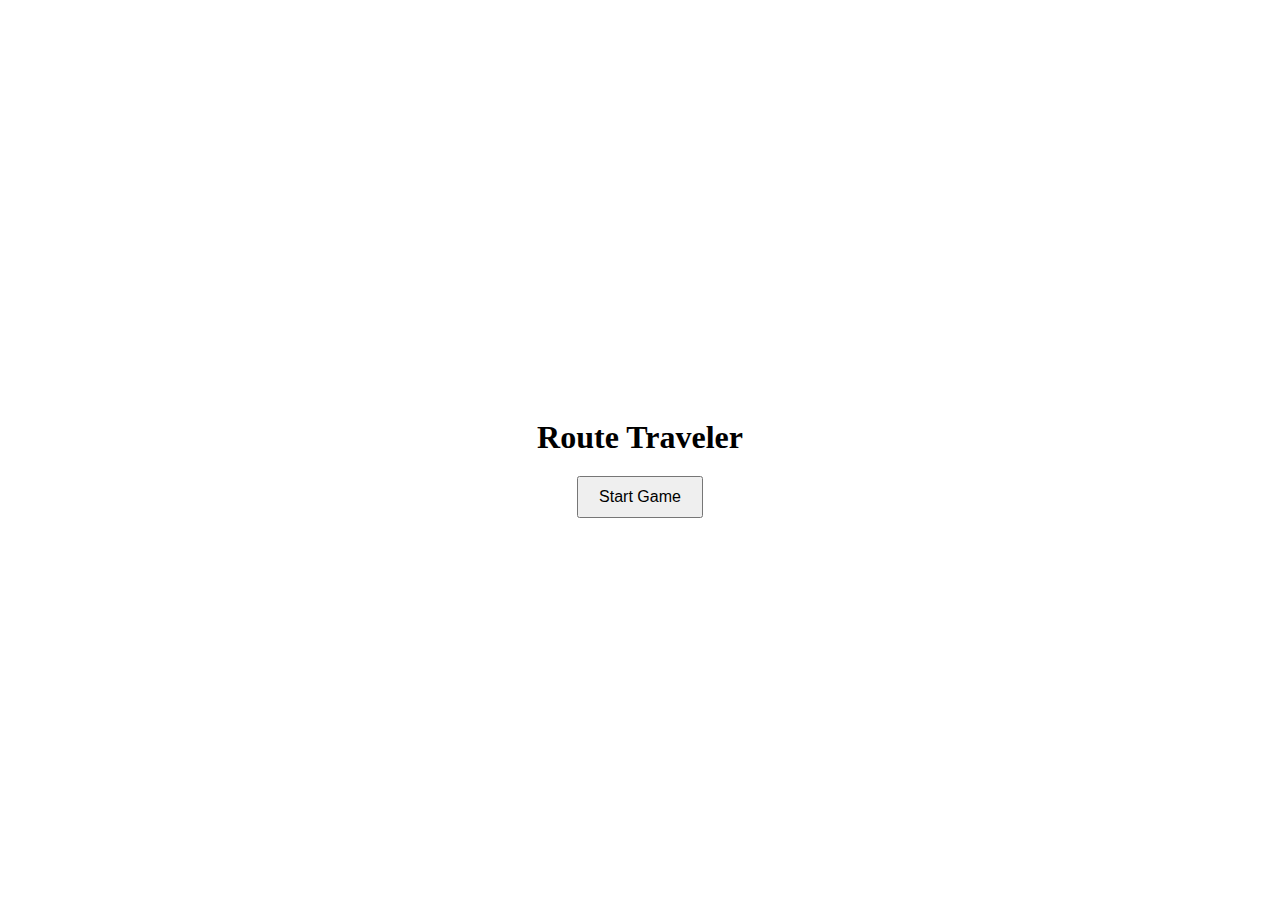
==== index.html @ 51d4e63b "Broke code. Health bars disappeared. Images are oversized. Game logic still works. Player and enemy " ====
<!DOCTYPE html>
<html lang="en">
<head>
    <meta charset="UTF-8">
    <meta name="viewport" content="width=device-width, initial-scale=1.0">
    <title>🏰 Route Traveler - Start Game</title>
    <link rel="stylesheet" href="css/style.css">
</head>
<body>
    <div class="home-container">
        <h1>Route Traveler</h1>
        <button id="start-game-button">Start Game</button>
    </div>
    <script src="js/home.js"></script>
</body>
</html>
---- css/style.css ----
.home-container {
  display: flex;
  flex-direction: column;
  align-items: center;
  justify-content: center;
  height: 100vh;
  text-align: center;
}

.home-container h1 {
  margin-bottom: 20px;
}

.home-container button {
  padding: 10px 20px;
  font-size: 16px;
  cursor: pointer;
}

/* Code above this line is for the home page */

.playerImg, .enemyImg {
  width: 80px;
  height: 80px;
}

.game-container {
  display: grid;
  grid-template-rows: 1fr auto auto;
  height: 100vh;
}

.battlefield {
  display: flex;
  justify-content: space-around;
  align-items: center;
  background-color: #f0f0f0;
}

.player-area, .enemy-area {
  flex: 1;
  display: flex;
  flex-direction: column;
  align-items: center;
}

.health-bar-container {
  width: 60%;
  background-color: #ddd;
  border-radius: 5px;
  margin-top: 10px;
  height: 15px;
}

.health-bar {
  background-color: #4CAF50;
  height: 100%;
  border-radius: 5px;
  transition: width 0.5s ease-in-out;
}

.action-panel {
  display: flex;
  justify-content: center;
  background-color: #ddd;
  padding: 10px 0;
}

.action-panel button {
  margin: 0 10px;
}

.message-area {
  text-align: center;
  padding: 10px;
  font-size: 16px;
  color: #333;
}
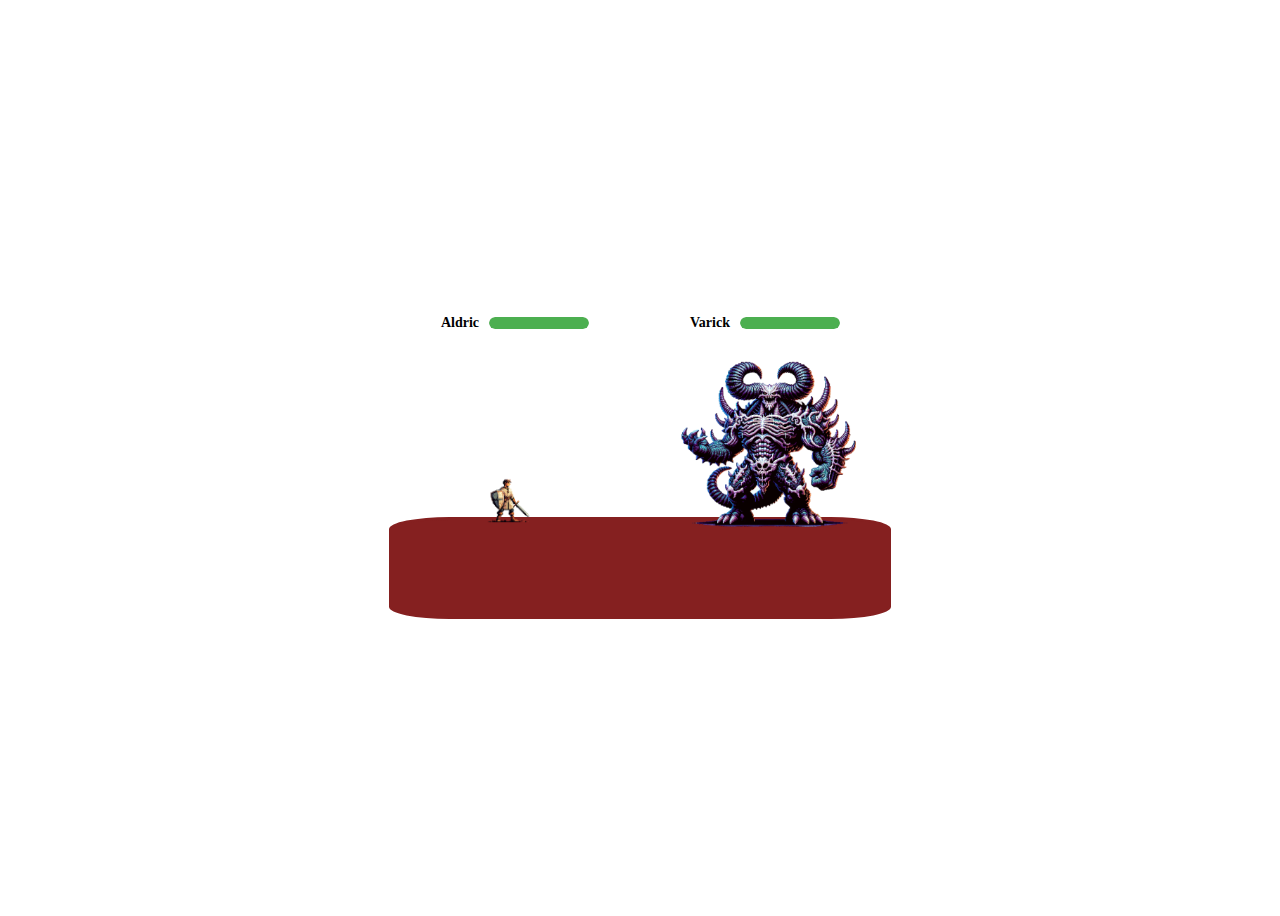
==== commit 6b0b3f6e: "Fix images.  Health bar restored." ====
--- a/index.html
+++ b/index.html
@@ -3,14 +3,32 @@
 <head>
     <meta charset="UTF-8">
     <meta name="viewport" content="width=device-width, initial-scale=1.0">
-    <title>🏰 Route Traveler - Start Game</title>
+    <title>🏰 Route Traveler - Gameplay</title>
     <link rel="stylesheet" href="css/style.css">
 </head>
 <body>
-    <div class="home-container">
-        <h1>Route Traveler</h1>
-        <button id="start-game-button">Start Game</button>
+    <div class="container">
+        <div class="box" id="ground"></div>
+        <div class="box health-bar" id="playerHealth">
+            <div class="health-bar-text">Aldric</div>
+            <div class="health-bar-container">
+                <div class="health-bar-fill" style="width: 100%;"></div>
+            </div>
+        </div>
+        <div class="box health-bar" id="enemyHealth">
+            <div class="health-bar-text">Varick</div>
+            <div class="health-bar-container">
+                <div class="health-bar-fill" style="width: 100%;"></div>
+            </div>
+        </div>
+        <div class="box" id="playerAvatar">
+            <img id="aldricImg" src="images/aldric.png" alt="">
+        </div>
+        <div class="box" id="enemyAvatar">
+            <img id="varickImg" src="images/varick.png" alt="">
+        </div>
+        <div class="box" id="status"></div>
     </div>
-    <script src="js/home.js"></script>
+    <script src="js/script.js"></script>
 </body>
 </html>
--- a/css/style.css
+++ b/css/style.css
@@ -1,79 +1,77 @@
-
-.home-container {
-  display: flex;
-  flex-direction: column;
+.container {  
+  height: 100vh;
+  display: grid;
+  grid-template-columns: 250px 250px;
+  grid-template-rows: 50px 70px 100px 100px;
+  grid-auto-columns: 1fr;
+  gap: 0px 0px;
+  grid-auto-flow: row;
+  justify-content: center; 
+  align-content: center; 
+  justify-items: center;
   align-items: center;
-  justify-content: center;
-  height: 100vh;
-  text-align: center;
+  grid-template-areas:
+    "playerHealth enemyHealth"
+    "status status"
+    "playerAvatar enemyAvatar"
+    "ground ground";
 }
 
-.home-container h1 {
-  margin-bottom: 20px;
+#ground { 
+  grid-area: ground; 
+  border: 3px solid rgb(133, 32, 32);
+  border-radius: 12%;
+  background-color: rgb(133, 32, 32);
+  width: 31rem;
+  height: 6rem;
 }
 
-.home-container button {
-  padding: 10px 20px;
-  font-size: 16px;
-  cursor: pointer;
+.health-bar {
+  grid-area: playerHealth;
+  display: flex;
+  align-items: center;
+  gap: 10px;
 }
 
-/* Code above this line is for the home page */
-
-.playerImg, .enemyImg {
-  width: 80px;
-  height: 80px;
-}
-
-.game-container {
-  display: grid;
-  grid-template-rows: 1fr auto auto;
-  height: 100vh;
-}
-
-.battlefield {
-  display: flex;
-  justify-content: space-around;
-  align-items: center;
-  background-color: #f0f0f0;
-}
-
-.player-area, .enemy-area {
-  flex: 1;
-  display: flex;
-  flex-direction: column;
-  align-items: center;
+.health-bar-text {
+  font-weight: bold;
+  font-size: 14px;
 }
 
 .health-bar-container {
-  width: 60%;
-  background-color: #ddd;
-  border-radius: 5px;
-  margin-top: 10px;
-  height: 15px;
+  background-color: #eee;
+  width: 100px;
+  height: 12px;
+  border-radius: 6px;
+  overflow: hidden;
 }
 
-.health-bar {
+.health-bar-fill {
   background-color: #4CAF50;
   height: 100%;
-  border-radius: 5px;
-  transition: width 0.5s ease-in-out;
+  border-radius: 6px;
 }
 
-.action-panel {
-  display: flex;
-  justify-content: center;
-  background-color: #ddd;
-  padding: 10px 0;
+#enemyHealth { 
+  grid-area: enemyHealth; 
 }
 
-.action-panel button {
-  margin: 0 10px;
+#enemyAvatar {
+  grid-area: enemyAvatar;
+  width: 170px;
+  height: 180px;
+  display: flex;
+  margin-bottom: 55px;
 }
 
-.message-area {
-  text-align: center;
-  padding: 10px;
-  font-size: 16px;
-  color: #333;
+#playerAvatar { 
+  grid-area: playerAvatar; 
+  display: flex;
+  width: 60px;
+  height: 50px;
+  margin-top: 25%;
 }
+
+#status { 
+  grid-area: status; 
+}
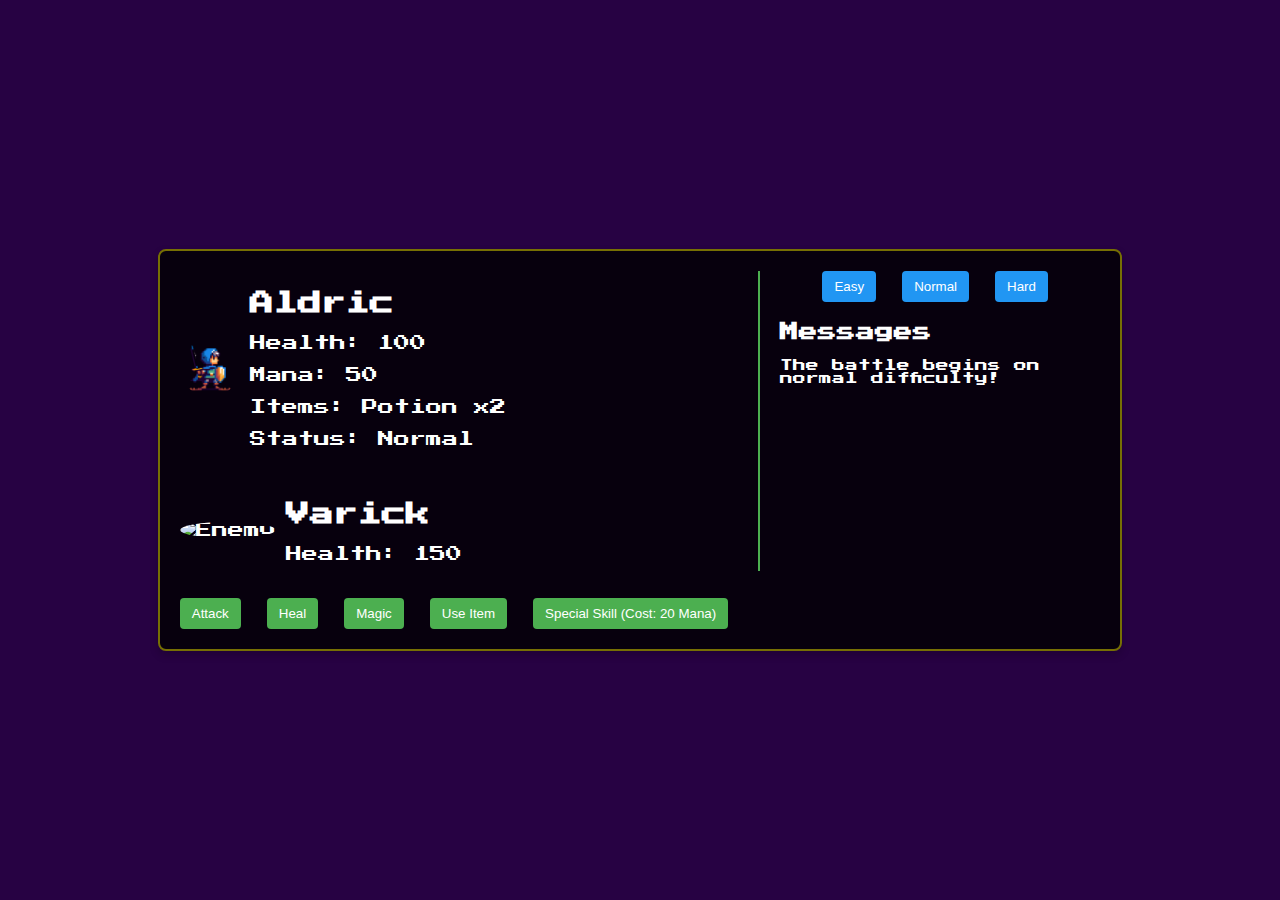
==== commit 830780c0: "Fix background issue. Work on wild encounter as stretch goal" ====
--- a/index.html
+++ b/index.html
@@ -1,34 +1,63 @@
 <!DOCTYPE html>
-<html lang="en">
-<head>
-    <meta charset="UTF-8">
-    <meta name="viewport" content="width=device-width, initial-scale=1.0">
-    <title>🏰 Route Traveler - Gameplay</title>
-    <link rel="stylesheet" href="css/style.css">
-</head>
-<body>
-    <div class="container">
-        <div class="box" id="ground"></div>
-        <div class="box health-bar" id="playerHealth">
-            <div class="health-bar-text">Aldric</div>
-            <div class="health-bar-container">
-                <div class="health-bar-fill" style="width: 100%;"></div>
-            </div>
+<html>
+  <head>
+    <title>Route Traveler</title>
+    <link rel="stylesheet" href="css/style.css" />
+    <link rel="preconnect" href="https://fonts.googleapis.com" />
+    <link rel="preconnect" href="https://fonts.gstatic.com" crossorigin />
+    <link
+      href="https://fonts.googleapis.com/css2?family=Press+Start+2P&display=swap"
+      rel="stylesheet"
+    />
+  </head>
+  <body>
+    <div class="game-container">   
+      <div class="left-container">
+        <div class="player-section">
+          <div class="character-portrait">
+            <img src="images/player.png" alt="Player" />
+          </div>
+          <div class="player-stats">
+            <h2>Aldric</h2>
+            <p>Health: <span id="player-health">100</span></p>
+            <p>Mana: <span id="player-mana">50</span></p>
+            <p>Items: Potion x<span id="player-potions">2</span></p>
+            <p>Status: <span id="player-status">Normal</span></p>
+          </div>
         </div>
-        <div class="box health-bar" id="enemyHealth">
-            <div class="health-bar-text">Varick</div>
-            <div class="health-bar-container">
-                <div class="health-bar-fill" style="width: 100%;"></div>
-            </div>
+        <div class="enemy-section">
+          <div class="character-portrait">
+            <img src="images/enemy.png" alt="Enemy" />
+          </div>
+          <div class="enemy-stats">
+            <h2>Varick</h2>
+            <p>Health: <span id="enemy-health">80</span></p>
+          </div>
         </div>
-        <div class="box" id="playerAvatar">
-            <img id="aldricImg" src="images/aldric.png" alt="">
+        <div class="actions">
+          <button id="attack-button">Attack</button>
+          <button id="heal-button">Heal</button>
+          <button id="magic-button">Magic</button>
+          <button id="item-button">Use Item</button>
+          <button id="special-skill-button">Special Skill (Cost: 20 Mana)</button>
         </div>
-        <div class="box" id="enemyAvatar">
-            <img id="varickImg" src="images/varick.png" alt="">
+      </div>
+      <div class="message-log">
+        <div class="difficulty-select">
+          <button id="easy">Easy</button>
+          <button id="normal">Normal</button>
+          <button id="hard">Hard</button>
         </div>
-        <div class="box" id="status"></div>
+        <h3>Messages</h3>
+        <div id="messages"></div>
+      </div>
     </div>
+    <div class="game-over-overlay" id="game-over-overlay">
+      <img id="game-over-image" src="" alt="Game Over" /> 
+      <div id="game-over-message">Game Over</div>
+      <button id="restart-button">Restart Battle</button>
+    </div>
+    <audio id="game-music" src="audio/battle-music.mp3" autoplay loop></audio>
     <script src="js/script.js"></script>
-</body>
+  </body>
 </html>
--- a/css/style.css
+++ b/css/style.css
@@ -1,77 +1,174 @@
-.container {  
+body {
+  font-family: 'Press Start 2P', cursive;
+  background-color: #270243;
+  background-image: url('../images/bg-cropped.jpg');
+  background-size: cover;
+  color: #fff;
+  display: flex;
+  justify-content: center;
+  align-items: center;
   height: 100vh;
-  display: grid;
-  grid-template-columns: 250px 250px;
-  grid-template-rows: 50px 70px 100px 100px;
-  grid-auto-columns: 1fr;
-  gap: 0px 0px;
-  grid-auto-flow: row;
-  justify-content: center; 
-  align-content: center; 
-  justify-items: center;
-  align-items: center;
-  grid-template-areas:
-    "playerHealth enemyHealth"
-    "status status"
-    "playerAvatar enemyAvatar"
-    "ground ground";
+  margin: 0;
+  padding: 0;
 }
 
-#ground { 
-  grid-area: ground; 
-  border: 3px solid rgb(133, 32, 32);
-  border-radius: 12%;
-  background-color: rgb(133, 32, 32);
-  width: 31rem;
-  height: 6rem;
+.game-container {
+  display: flex;
+  background-color: rgba(0, 0, 0, 0.8);
+  border: 2px solid #766f03;
+  border-radius: 8px;
+  padding: 20px;
+  box-shadow: 0 4px 8px rgba(0, 0, 0, 0.2);
 }
 
-.health-bar {
-  grid-area: playerHealth;
+.left-container {
+  display: flex;
+  flex-direction: column;
+  flex-grow: 1;
+}
+
+.player-section, .enemy-section {
   display: flex;
   align-items: center;
-  gap: 10px;
+  margin-bottom: 20px;
 }
 
-.health-bar-text {
-  font-weight: bold;
-  font-size: 14px;
+.character-portrait img {
+  width: 60px;
+  height: 60px;
+  border-radius: 50%;
+  margin-right: 10px;
 }
 
-.health-bar-container {
-  background-color: #eee;
-  width: 100px;
-  height: 12px;
-  border-radius: 6px;
-  overflow: hidden;
+.character-portrait.flash-effect img {
+  animation: flash 0.5s;
 }
 
-.health-bar-fill {
-  background-color: #4CAF50;
-  height: 100%;
-  border-radius: 6px;
+.character-portrait.heal-effect img {
+  animation: heal 1s;
 }
 
-#enemyHealth { 
-  grid-area: enemyHealth; 
+.actions button {
+  background-color: #4caf50;
+  color: #fff;
+  border: none;
+  border-radius: 4px;
+  padding: 8px 12px;
+  margin-right: 10px;
+  cursor: pointer;
+  transition: background-color 0.3s;
 }
 
-#enemyAvatar {
-  grid-area: enemyAvatar;
-  width: 170px;
-  height: 180px;
-  display: flex;
-  margin-bottom: 55px;
+.actions button:hover {
+  background-color: #45a049;
 }
 
-#playerAvatar { 
-  grid-area: playerAvatar; 
-  display: flex;
-  width: 60px;
-  height: 50px;
-  margin-top: 25%;
+.actions button:disabled {
+  background-color: #9e9e9e;
+  cursor: not-allowed;
 }
 
-#status { 
-  grid-area: status; 
+.message-log {
+  width: 320px; /* Adjust the width as needed */
+  margin-left: 20px;
+  max-height: 300px;
+  overflow-y: auto;
+  border-left: 2px solid #4caf50;
+  padding-left: 20px;
 }
+
+
+#messages p {
+  font-size: 0.8em;
+  margin: 5px 0;
+  font-style: arial;
+}
+
+.game-over-overlay {
+  position: fixed;
+  top: 0;
+  left: 0;
+  right: 0;
+  bottom: 0;
+  background-color: rgba(0, 0, 0, 0);
+  display: flex;
+  justify-content: center;
+  align-items: center;
+  flex-direction: column;
+  color: white;
+  font-size: 2em;
+  opacity: 0;
+  pointer-events: none;
+  transition: opacity 2s, background-color 2s;
+}
+
+.game-over-overlay.active {
+  opacity: 1;
+  background-color: rgba(0, 0, 0, 0.8);
+  pointer-events: all;
+}
+
+.game-over-overlay button {
+  background-color: #4caf50;
+  color: white;
+  border: none;
+  border-radius: 4px;
+  padding: 10px 20px;
+  margin-top: 20px;
+  cursor: pointer;
+}
+
+#game-over-image {
+  width: 30%;
+  height: auto;
+}
+
+#restart-button {
+  background-color: #f44336;
+  color: #fff;
+  font-size: 1em;
+  padding: 10px 20px;
+  border-radius: 5px;
+  box-shadow: 0 2px 4px rgba(0, 0, 0, 0.3);
+  transition: background-color 0.3s, transform 0.2s;
+}
+
+#restart-button:hover {
+  background-color: #e53935;
+  transform: scale(1.05);
+}
+
+#restart-button:active {
+  transform: scale(0.95);
+}
+
+.difficulty-select {
+  text-align: center;
+  margin-bottom: 20px; 
+}
+
+.difficulty-select button {
+  background-color: #2196f3;
+  color: #fff;
+  border: none;
+  border-radius: 4px;
+  padding: 8px 12px;
+  margin-right: 10px;
+  cursor: pointer;
+  transition: background-color 0.3s;
+}
+
+.difficulty-select button:hover {
+  background-color: #1e88e5;
+}
+
+@keyframes flash {
+  0% { background-color: transparent; }
+  50% { background-color: red; }
+  100% { background-color: transparent; }
+}
+
+@keyframes heal {
+  0%, 100% { box-shadow: none; }
+  50% { box-shadow: 0 0 10px 5px green; }
+}
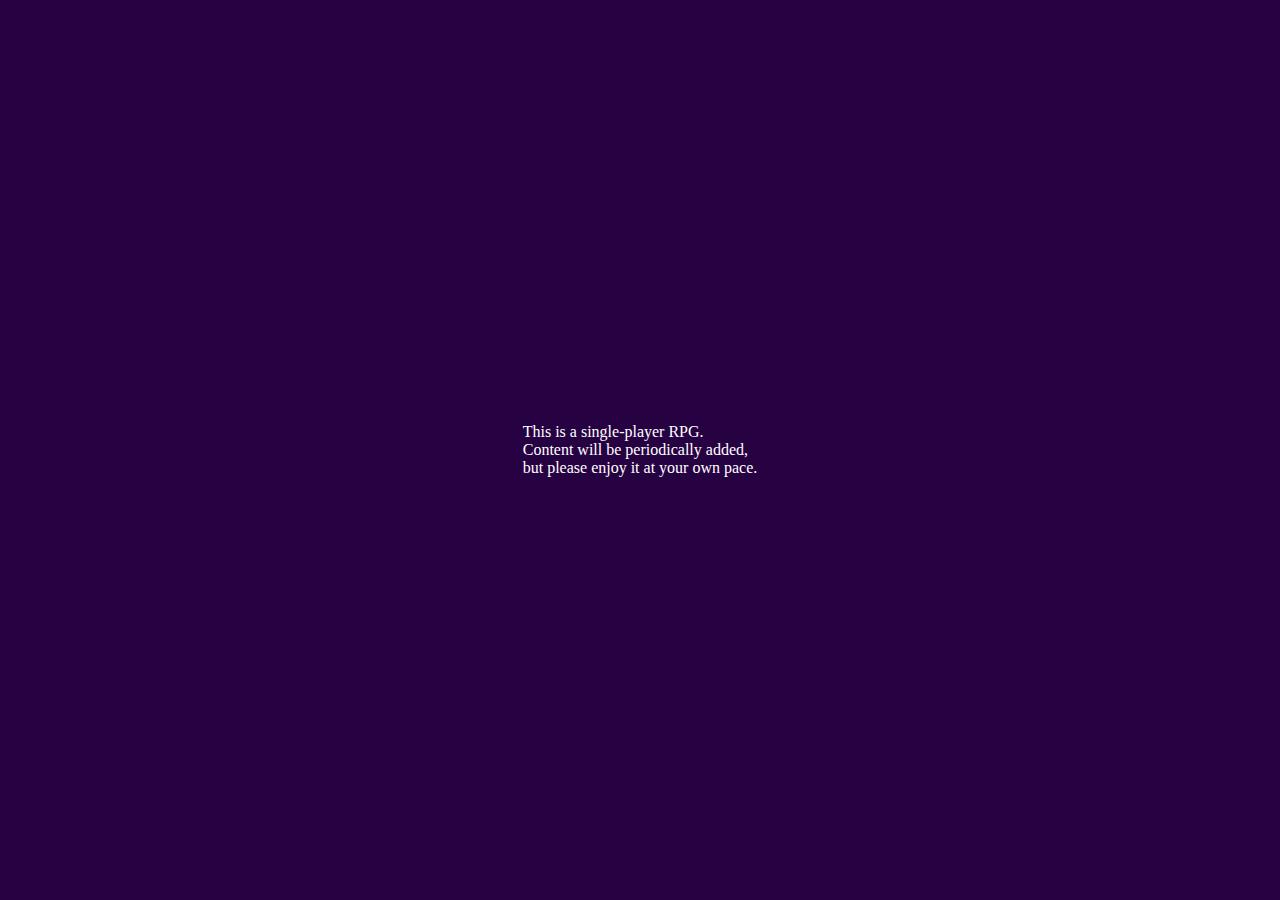
==== commit 718bfc71: "Revert changes to name" ====
--- a/index.html
+++ b/index.html
@@ -1,63 +1,19 @@
 <!DOCTYPE html>
-<html>
+<html lang="en">
   <head>
-    <title>Route Traveler</title>
+    <meta charset="UTF-8" />
+    <meta name="viewport" content="width=device-width, initial-scale=1.0" />
+    <title>🏰 Route Traveler - Message Screen</title>
     <link rel="stylesheet" href="css/style.css" />
-    <link rel="preconnect" href="https://fonts.googleapis.com" />
-    <link rel="preconnect" href="https://fonts.gstatic.com" crossorigin />
-    <link
-      href="https://fonts.googleapis.com/css2?family=Press+Start+2P&display=swap"
-      rel="stylesheet"
-    />
   </head>
   <body>
-    <div class="game-container">   
-      <div class="left-container">
-        <div class="player-section">
-          <div class="character-portrait">
-            <img src="images/player.png" alt="Player" />
-          </div>
-          <div class="player-stats">
-            <h2>Aldric</h2>
-            <p>Health: <span id="player-health">100</span></p>
-            <p>Mana: <span id="player-mana">50</span></p>
-            <p>Items: Potion x<span id="player-potions">2</span></p>
-            <p>Status: <span id="player-status">Normal</span></p>
-          </div>
-        </div>
-        <div class="enemy-section">
-          <div class="character-portrait">
-            <img src="images/enemy.png" alt="Enemy" />
-          </div>
-          <div class="enemy-stats">
-            <h2>Varick</h2>
-            <p>Health: <span id="enemy-health">80</span></p>
-          </div>
-        </div>
-        <div class="actions">
-          <button id="attack-button">Attack</button>
-          <button id="heal-button">Heal</button>
-          <button id="magic-button">Magic</button>
-          <button id="item-button">Use Item</button>
-          <button id="special-skill-button">Special Skill (Cost: 20 Mana)</button>
-        </div>
-      </div>
-      <div class="message-log">
-        <div class="difficulty-select">
-          <button id="easy">Easy</button>
-          <button id="normal">Normal</button>
-          <button id="hard">Hard</button>
-        </div>
-        <h3>Messages</h3>
-        <div id="messages"></div>
+    <div class="content">
+      <div class="message">This is a single-player RPG.</div>
+      <div class="message">
+        Content will be periodically added,<br />
+        but please enjoy it at your own pace.
       </div>
     </div>
-    <div class="game-over-overlay" id="game-over-overlay">
-      <img id="game-over-image" src="" alt="Game Over" /> 
-      <div id="game-over-message">Game Over</div>
-      <button id="restart-button">Restart Battle</button>
-    </div>
-    <audio id="game-music" src="audio/battle-music.mp3" autoplay loop></audio>
     <script src="js/script.js"></script>
   </body>
 </html>
--- a/css/style.css
+++ b/css/style.css
@@ -69,9 +69,9 @@
 }
 
 .message-log {
-  width: 320px; /* Adjust the width as needed */
+  width: 320px; 
   margin-left: 20px;
-  max-height: 300px;
+  max-height: 400px;
   overflow-y: auto;
   border-left: 2px solid #4caf50;
   padding-left: 20px;
@@ -148,7 +148,7 @@
 }
 
 .difficulty-select button {
-  background-color: #2196f3;
+  background-color: rgb(113, 82, 41);
   color: #fff;
   border: none;
   border-radius: 4px;
